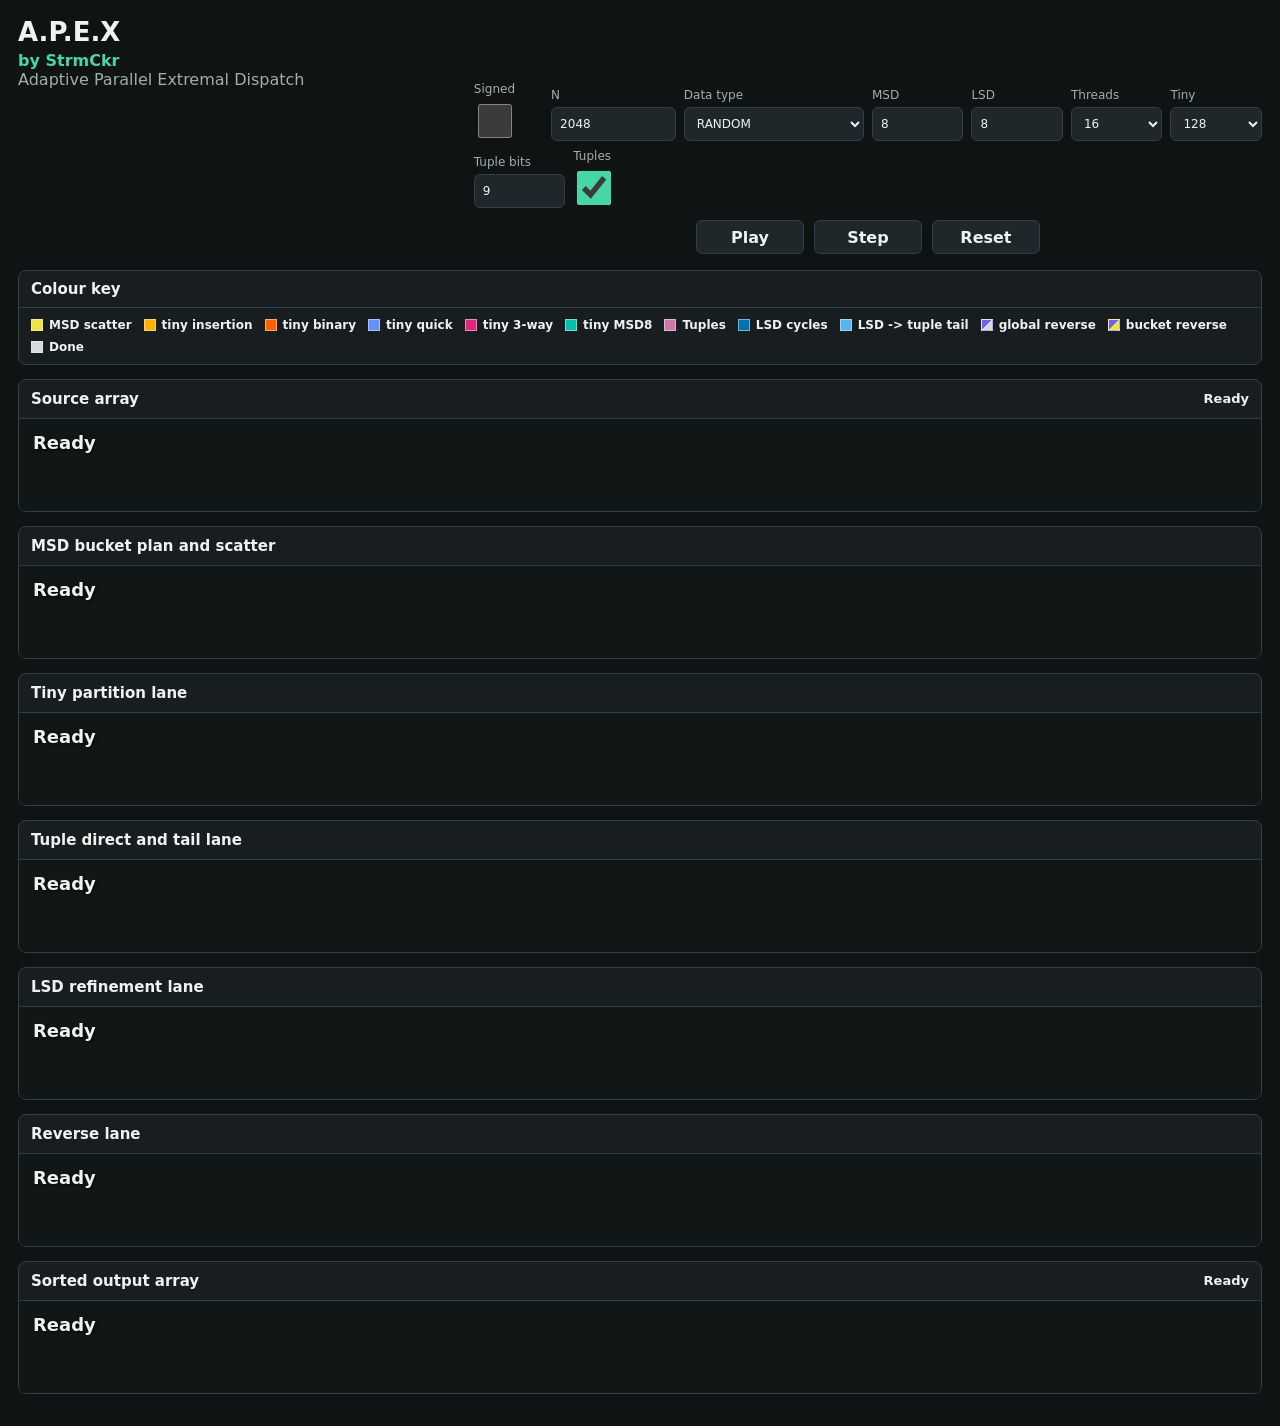
==== docs/index.html @ 94d76f06 "--visualizer fix round 2..." ====
<!doctype html>
<html lang="en">
<head>
  <meta charset="utf-8">
  <meta name="viewport" content="width=device-width, initial-scale=1">
  <title>A.P.E.X by StrmCkr</title>
  <link rel="stylesheet" href="styles.css">
</head>
<body>
  <main class="app">
    <header class="topbar">
      <div>
        <h1>A.P.E.X</h1>
        <p class="credit">by StrmCkr</p>
        <p>Adaptive Parallel Extremal Dispatch</p>
      </div>
      <div class="control-panel">
        <div class="controls">
          <div class="key-order-controls">
            <label class="check-control">
              <span>Signed</span>
              <input id="signedKeys" type="checkbox">
            </label>

            <label>
              <span>N</span>
              <input id="recordCount" type="number" min="0" max="1000000" step="1024" value="2048">
            </label>

            <label class="data-mode-control">
              <span>Data type</span>
              <select id="dataMode"></select>
            </label>
          </div>

          <label>
            <span>MSD</span>
            <input id="msdBits" type="number" min="2" max="13" step="1" value="8">
          </label>

          <label>
            <span>LSD</span>
            <input id="lsdBits" type="number" min="2" max="17" step="1" value="8">
          </label>

          <label>
            <span>Threads</span>
            <select id="workerCount">
              <option value="1">1</option>
              <option value="2">2</option>
              <option value="4">4</option>
              <option value="8">8</option>
              <option value="16" selected>16</option>
              <option value="32">32</option>
              <option value="64">64</option>
            </select>
          </label>

          <label>
            <span>Tiny</span>
            <select id="tinyThreshold">
              <option value="32">32</option>
              <option value="64">64</option>
              <option value="128" selected>128</option>
              <option value="512">512</option>
              <option value="1024">1024</option>
            </select>
          </label>

          <label>
            <span>Tuple bits</span>
            <input id="tupleBits" type="number" min="2" max="16" step="1" value="9">
          </label>

          <label class="check-control">
            <span>Tuples</span>
            <input id="tuplesEnabled" type="checkbox" checked>
          </label>
        </div>

        <div class="run-controls" aria-label="Playback controls">
          <button id="playBtn" type="button">Play</button>
          <button id="stepBtn" type="button">Step</button>
          <button id="resetBtn" type="button">Reset</button>
        </div>
      </div>
    </header>

    <section class="legend-box" aria-label="Sort route color key">
      <div class="legend-header">
        <h2>Colour key</h2>
      </div>
      <div class="route-key">
        <span><i class="key-dot key-msd"></i>MSD scatter</span>
        <span><i class="key-dot key-tiny-insertion"></i>tiny insertion</span>
        <span><i class="key-dot key-tiny-binary"></i>tiny binary</span>
        <span><i class="key-dot key-tiny-quick"></i>tiny quick</span>
        <span><i class="key-dot key-tiny-threeway"></i>tiny 3-way</span>
        <span><i class="key-dot key-tiny-msd"></i>tiny MSD8</span>
        <span id="tupleKeyItem"><i class="key-dot key-tuple"></i>Tuples</span>
        <span><i class="key-dot key-lsd"></i>LSD cycles</span>
        <span id="tupleTailKeyItem"><i class="key-dot key-lsd-tail"></i>LSD -> tuple tail</span>
        <span><i class="key-dot key-global-reverse"></i>global reverse</span>
        <span><i class="key-dot key-bucket-reverse"></i>bucket reverse</span>
        <span><i class="key-dot key-done"></i>Done</span>
      </div>
    </section>

    <section class="stage">
      <div class="lane-header">
        <h2>Source array</h2>
        <output id="status">Ready</output>
      </div>
      <canvas id="sourceCanvas" class="source-canvas" width="1400" height="180"></canvas>
    </section>

    <section class="stage">
      <div class="lane-header">
        <h2>MSD bucket plan and scatter</h2>
        <span id="msdLabel"></span>
      </div>
      <canvas id="bucketCanvas" class="bucket-canvas" width="1400" height="360"></canvas>
    </section>

    <section class="stage">
      <div class="lane-header">
        <h2>Tiny partition lane</h2>
        <span id="tinyLabel"></span>
      </div>
      <canvas id="tinyCanvas" class="tiny-canvas" width="1400" height="360"></canvas>
    </section>

    <section id="tuplesStage" class="stage">
      <div class="lane-header">
        <h2>Tuple direct and tail lane</h2>
        <span id="tuplesLabel"></span>
      </div>
      <canvas id="tuplesCanvas" class="tuples-canvas" width="1400" height="360"></canvas>
    </section>

    <section class="stage">
      <div class="lane-header">
        <h2>LSD refinement lane</h2>
        <span id="lsdLabel"></span>
      </div>
      <canvas id="lsdCanvas" class="lsd-canvas" width="1400" height="360"></canvas>
    </section>

    <section class="stage">
      <div class="lane-header">
        <h2>Reverse lane</h2>
        <span id="reverseLabel"></span>
      </div>
      <canvas id="reverseCanvas" class="reverse-canvas" width="1400" height="360"></canvas>
    </section>

    <section class="stage">
      <div class="lane-header">
        <h2>Sorted output array</h2>
        <span id="sortedLabel">Appears when the final bucket is complete.</span>
      </div>
      <canvas id="sortedCanvas" class="source-canvas" width="1400" height="180"></canvas>
    </section>
  </main>

  <script src="app.js"></script>
</body>
</html>
---- docs/styles.css ----
:root {
  color-scheme: dark;
  --bg: #101314;
  --panel: #181d1f;
  --panel-2: #20272a;
  --line: #314044;
  --text: #edf3f1;
  --muted: #9fb0ac;
  --accent: #46d6a7;
  --accent-2: #f2b84b;
  --warn: #fb6b6b;
}

* {
  box-sizing: border-box;
}

body {
  margin: 0;
  background: var(--bg);
  color: var(--text);
  font-family: Segoe UI, system-ui, -apple-system, BlinkMacSystemFont, sans-serif;
  overflow-x: hidden;
}

.app {
  min-height: 100vh;
  padding: 18px;
  max-width: 100vw;
}

.topbar {
  display: grid;
  grid-template-columns: minmax(260px, 1fr) minmax(0, 1.8fr);
  gap: 18px;
  align-items: start;
  margin-bottom: 16px;
}

h1,
h2,
p {
  margin: 0;
}

h1 {
  font-size: 26px;
  line-height: 1.1;
}

p,
span,
output,
label {
  color: var(--muted);
}

.credit {
  margin-top: 4px;
  color: var(--accent);
  font-weight: 700;
}

.control-panel {
  display: grid;
  gap: 10px;
  padding-top: 64px;
  min-width: 0;
}

.controls {
  display: grid;
  grid-template-columns: repeat(auto-fit, minmax(82px, 1fr));
  gap: 8px;
  align-items: end;
  min-width: 0;
}

.key-order-controls {
  display: grid;
  grid-column: span 4;
  grid-template-columns: minmax(62px, 0.5fr) minmax(100px, 0.9fr) minmax(150px, 1.3fr);
  gap: 8px;
  align-items: end;
  min-width: 0;
}

.data-mode-control {
  min-width: 0;
}

.run-controls {
  display: flex;
  justify-content: center;
  gap: 10px;
  padding-top: 2px;
}

.run-controls button {
  min-width: 108px;
}

.legend-box {
  background: var(--panel);
  border: 1px solid var(--line);
  border-radius: 8px;
  margin-bottom: 14px;
  overflow: hidden;
}

.legend-header {
  padding: 9px 12px;
  border-bottom: 1px solid var(--line);
}

.route-key {
  display: flex;
  flex-wrap: wrap;
  gap: 8px 12px;
  align-items: center;
  padding: 10px 12px;
}

.route-key span {
  display: inline-flex;
  align-items: center;
  gap: 6px;
  color: var(--text);
  font-size: 12px;
  font-weight: 650;
  white-space: nowrap;
}

.key-dot {
  width: 12px;
  height: 12px;
  border: 1px solid rgba(237, 243, 241, 0.5);
  display: inline-block;
}

.key-done {
  background: #d6dae2;
}

.key-msd {
  background: #f0e442;
}

.key-lsd {
  background: #0072b2;
}

.key-lsd-tail {
  background: #56b4e9;
}

.key-tuple {
  background: #cc79a7;
}

.key-tiny-insertion {
  background: #ffb000;
}

.key-tiny-binary {
  background: #fe6100;
}

.key-tiny-quick {
  background: #648fff;
}

.key-tiny-threeway {
  background: #dc267f;
}

.key-tiny-msd {
  background: #00c2a8;
}

.key-global-reverse {
  background: linear-gradient(135deg, #785ef0 0 50%, #d6dae2 50% 100%);
}

.key-bucket-reverse {
  background: linear-gradient(135deg, #785ef0 0 50%, #f0e442 50% 100%);
}

.key-reverse {
  background: #785ef0;
}

label {
  display: grid;
  gap: 5px;
  font-size: 12px;
}

.check-control input {
  width: 34px;
  justify-self: start;
  accent-color: var(--accent);
}

input,
select,
button {
  min-height: 34px;
  border: 1px solid var(--line);
  border-radius: 6px;
  background: var(--panel-2);
  color: var(--text);
  font: inherit;
}

input,
select {
  width: 100%;
  padding: 4px 8px;
}

input:disabled,
select:disabled {
  opacity: 0.45;
}

button {
  cursor: pointer;
  font-weight: 650;
}

button:hover {
  border-color: var(--accent);
}

.is-hidden {
  display: none !important;
}

.stage {
  background: var(--panel);
  border: 1px solid var(--line);
  border-radius: 8px;
  margin-bottom: 14px;
  overflow: hidden;
  min-width: 0;
}

.lane-header {
  display: flex;
  align-items: center;
  justify-content: space-between;
  gap: 12px;
  padding: 10px 12px;
  border-bottom: 1px solid var(--line);
}

.lane-header span,
.lane-header output {
  color: var(--text);
  font-size: 13px;
  font-weight: 650;
  line-height: 1.35;
  text-align: right;
  max-width: min(58vw, 760px);
}

h2 {
  font-size: 15px;
  font-weight: 700;
}

canvas {
  display: block;
  width: 100%;
  max-width: 100%;
  background: #111617;
}

.source-canvas {
  height: 180px;
}

.bucket-canvas {
  height: 430px;
}

.lsd-canvas {
  height: 640px;
}

.tiny-canvas,
.reverse-canvas,
.tuples-canvas {
  height: 520px;
}

@media (max-width: 980px) {
  .topbar {
    grid-template-columns: 1fr;
  }

  .control-panel {
    padding-top: 0;
  }

  .controls {
    grid-template-columns: repeat(3, minmax(88px, 1fr));
  }

  .key-order-controls {
    grid-column: 1 / -1;
  }

  .run-controls {
    justify-content: stretch;
  }

  .run-controls button {
    flex: 1;
    min-width: 0;
  }

  .bucket-canvas {
    height: 520px;
  }

  .lsd-canvas {
    height: 760px;
  }

  .tiny-canvas,
  .reverse-canvas,
  .tuples-canvas {
    height: 640px;
  }
}
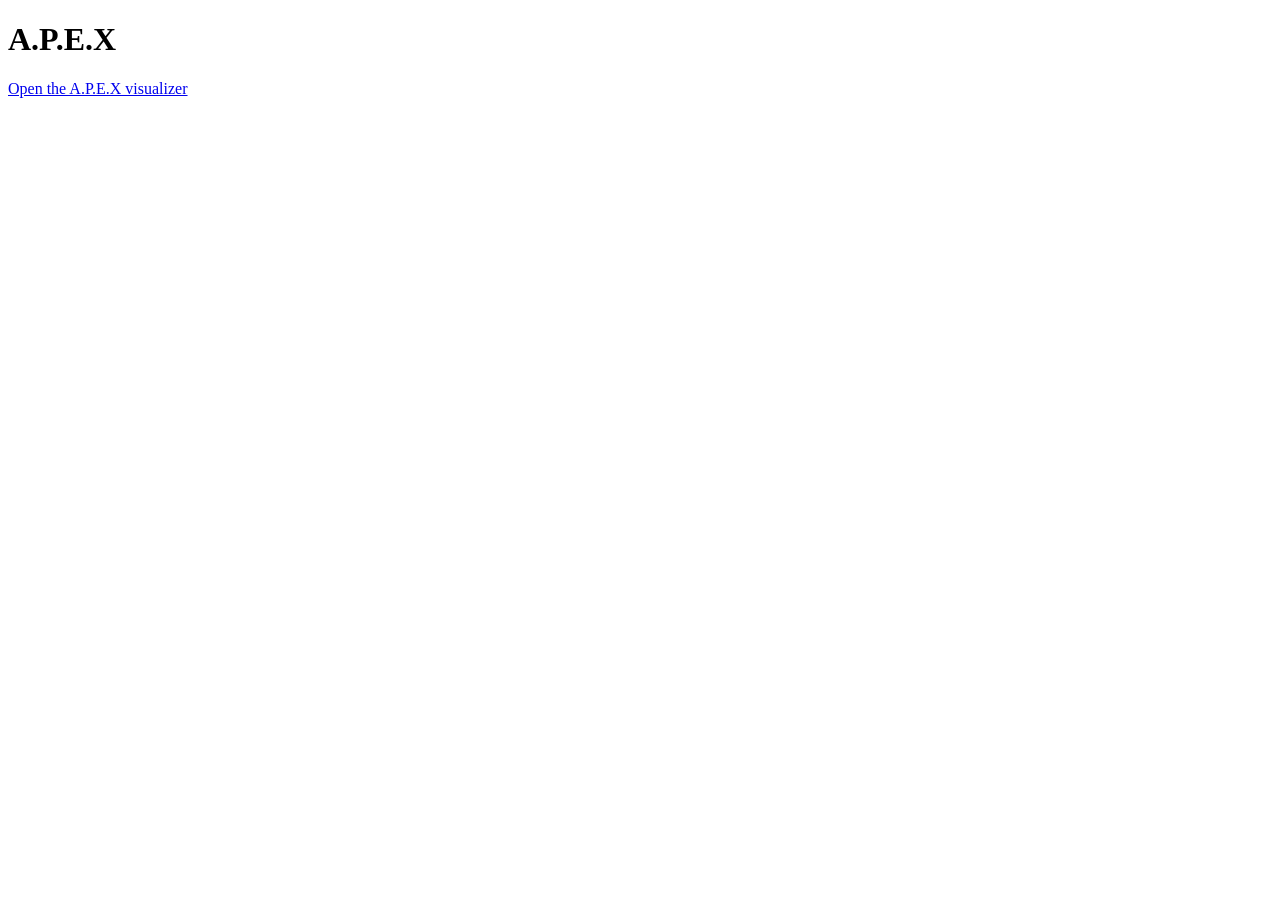
==== commit 8dd5ea0b: "another attempt to fix the visualizer weblinks not working." ====
--- a/docs/index.html
+++ b/docs/index.html
@@ -3,166 +3,12 @@
 <head>
   <meta charset="utf-8">
   <meta name="viewport" content="width=device-width, initial-scale=1">
-  <title>A.P.E.X by StrmCkr</title>
-  <link rel="stylesheet" href="styles.css">
+  <title>A.P.E.X</title>
 </head>
 <body>
-  <main class="app">
-    <header class="topbar">
-      <div>
-        <h1>A.P.E.X</h1>
-        <p class="credit">by StrmCkr</p>
-        <p>Adaptive Parallel Extremal Dispatch</p>
-      </div>
-      <div class="control-panel">
-        <div class="controls">
-          <div class="key-order-controls">
-            <label class="check-control">
-              <span>Signed</span>
-              <input id="signedKeys" type="checkbox">
-            </label>
-
-            <label>
-              <span>N</span>
-              <input id="recordCount" type="number" min="0" max="1000000" step="1024" value="2048">
-            </label>
-
-            <label class="data-mode-control">
-              <span>Data type</span>
-              <select id="dataMode"></select>
-            </label>
-          </div>
-
-          <label>
-            <span>MSD</span>
-            <input id="msdBits" type="number" min="2" max="13" step="1" value="8">
-          </label>
-
-          <label>
-            <span>LSD</span>
-            <input id="lsdBits" type="number" min="2" max="17" step="1" value="8">
-          </label>
-
-          <label>
-            <span>Threads</span>
-            <select id="workerCount">
-              <option value="1">1</option>
-              <option value="2">2</option>
-              <option value="4">4</option>
-              <option value="8">8</option>
-              <option value="16" selected>16</option>
-              <option value="32">32</option>
-              <option value="64">64</option>
-            </select>
-          </label>
-
-          <label>
-            <span>Tiny</span>
-            <select id="tinyThreshold">
-              <option value="32">32</option>
-              <option value="64">64</option>
-              <option value="128" selected>128</option>
-              <option value="512">512</option>
-              <option value="1024">1024</option>
-            </select>
-          </label>
-
-          <label>
-            <span>Tuple bits</span>
-            <input id="tupleBits" type="number" min="2" max="16" step="1" value="9">
-          </label>
-
-          <label class="check-control">
-            <span>Tuples</span>
-            <input id="tuplesEnabled" type="checkbox" checked>
-          </label>
-        </div>
-
-        <div class="run-controls" aria-label="Playback controls">
-          <button id="playBtn" type="button">Play</button>
-          <button id="stepBtn" type="button">Step</button>
-          <button id="resetBtn" type="button">Reset</button>
-        </div>
-      </div>
-    </header>
-
-    <section class="legend-box" aria-label="Sort route color key">
-      <div class="legend-header">
-        <h2>Colour key</h2>
-      </div>
-      <div class="route-key">
-        <span><i class="key-dot key-msd"></i>MSD scatter</span>
-        <span><i class="key-dot key-tiny-insertion"></i>tiny insertion</span>
-        <span><i class="key-dot key-tiny-binary"></i>tiny binary</span>
-        <span><i class="key-dot key-tiny-quick"></i>tiny quick</span>
-        <span><i class="key-dot key-tiny-threeway"></i>tiny 3-way</span>
-        <span><i class="key-dot key-tiny-msd"></i>tiny MSD8</span>
-        <span id="tupleKeyItem"><i class="key-dot key-tuple"></i>Tuples</span>
-        <span><i class="key-dot key-lsd"></i>LSD cycles</span>
-        <span id="tupleTailKeyItem"><i class="key-dot key-lsd-tail"></i>LSD -> tuple tail</span>
-        <span><i class="key-dot key-global-reverse"></i>global reverse</span>
-        <span><i class="key-dot key-bucket-reverse"></i>bucket reverse</span>
-        <span><i class="key-dot key-done"></i>Done</span>
-      </div>
-    </section>
-
-    <section class="stage">
-      <div class="lane-header">
-        <h2>Source array</h2>
-        <output id="status">Ready</output>
-      </div>
-      <canvas id="sourceCanvas" class="source-canvas" width="1400" height="180"></canvas>
-    </section>
-
-    <section class="stage">
-      <div class="lane-header">
-        <h2>MSD bucket plan and scatter</h2>
-        <span id="msdLabel"></span>
-      </div>
-      <canvas id="bucketCanvas" class="bucket-canvas" width="1400" height="360"></canvas>
-    </section>
-
-    <section class="stage">
-      <div class="lane-header">
-        <h2>Tiny partition lane</h2>
-        <span id="tinyLabel"></span>
-      </div>
-      <canvas id="tinyCanvas" class="tiny-canvas" width="1400" height="360"></canvas>
-    </section>
-
-    <section id="tuplesStage" class="stage">
-      <div class="lane-header">
-        <h2>Tuple direct and tail lane</h2>
-        <span id="tuplesLabel"></span>
-      </div>
-      <canvas id="tuplesCanvas" class="tuples-canvas" width="1400" height="360"></canvas>
-    </section>
-
-    <section class="stage">
-      <div class="lane-header">
-        <h2>LSD refinement lane</h2>
-        <span id="lsdLabel"></span>
-      </div>
-      <canvas id="lsdCanvas" class="lsd-canvas" width="1400" height="360"></canvas>
-    </section>
-
-    <section class="stage">
-      <div class="lane-header">
-        <h2>Reverse lane</h2>
-        <span id="reverseLabel"></span>
-      </div>
-      <canvas id="reverseCanvas" class="reverse-canvas" width="1400" height="360"></canvas>
-    </section>
-
-    <section class="stage">
-      <div class="lane-header">
-        <h2>Sorted output array</h2>
-        <span id="sortedLabel">Appears when the final bucket is complete.</span>
-      </div>
-      <canvas id="sortedCanvas" class="source-canvas" width="1400" height="180"></canvas>
-    </section>
+  <main>
+    <h1>A.P.E.X</h1>
+    <p><a href="visualizer/">Open the A.P.E.X visualizer</a></p>
   </main>
-
-  <script src="app.js"></script>
 </body>
 </html>
